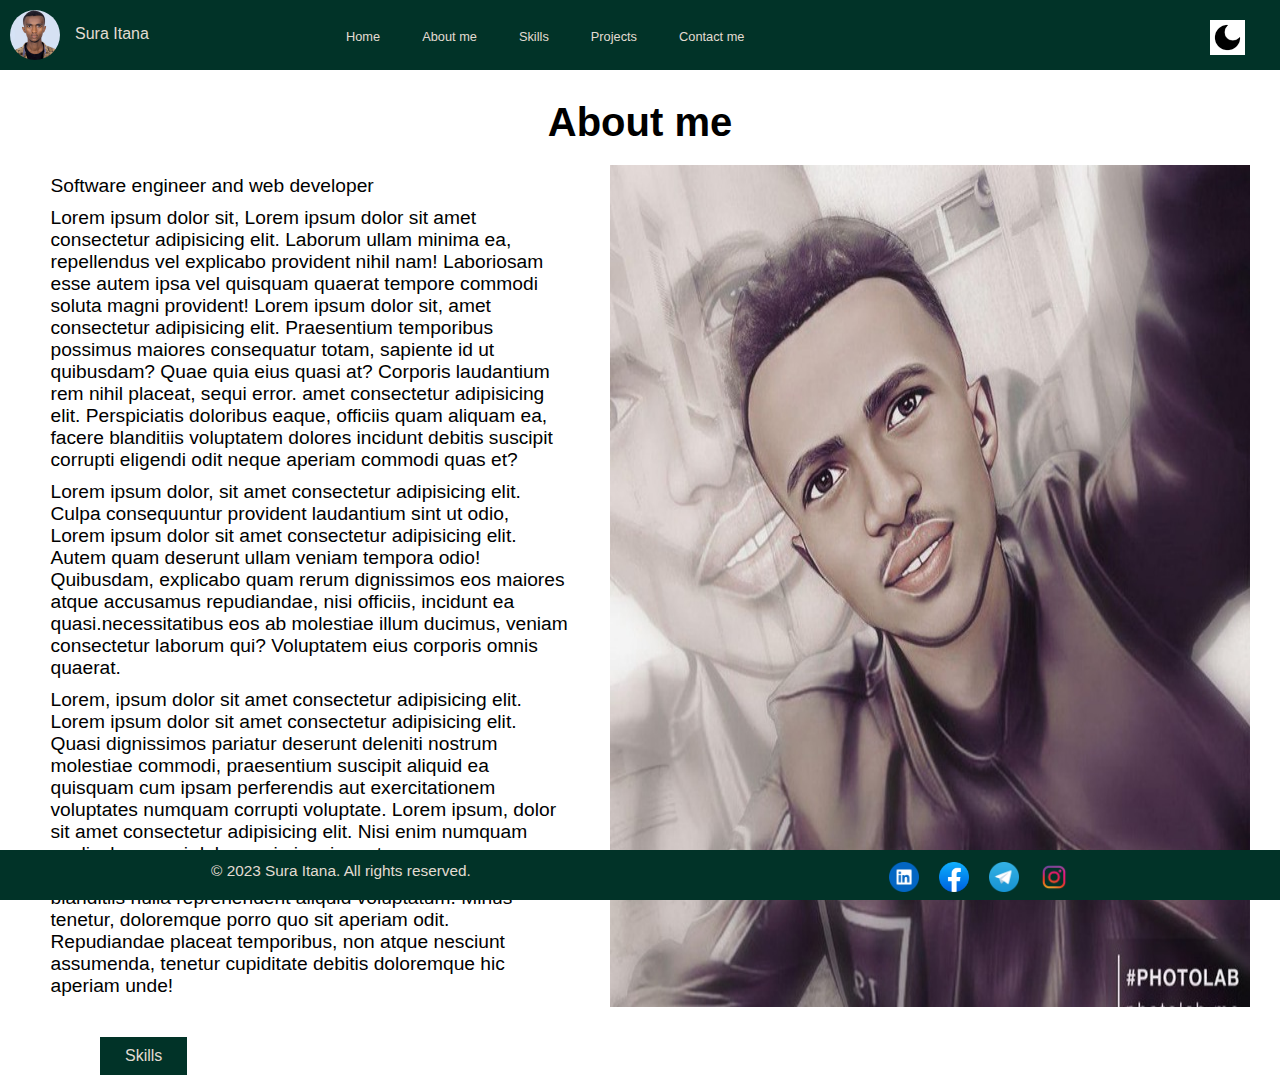
==== about.html @ 055277bd "publish" ====
<!DOCTYPE html>
<html lang="en">

<head>
    <meta charset="UTF-8">
    <meta name="viewport" content="width=device-width, initial-scale=1.0">
    <title>About</title>
    <link rel="stylesheet" href="css/styles.css">
    <script src="js/myjs.js" defer></script>
</head>

<body>
    <header>
        <div id="mylogo">
            <img id='logo' src="images/Screenshot_20221011-222046_Lightroom(1).jpg" alt="logo">
            <p>Sura Itana</p>
        </div>


        <nav id="navigation">
            <div>
                <div class="Normal-menu">
                    <a href="index.html">Home</a>
                    <a href="about.html">About me</a>
                    <a href="skills.html">Skills</a>
                    <a href="projects.html">Projects</a>
                    <a href="contact.html">Contact me</a>
                </div>
                <div class="dropdown">
                    <a href="index.html">Home</a>
                    <div class="dropdown-menu">
                        <a href="about.html">About me</a>
                        <a href="skills.html">Skills</a>
                        <a href="projects.html">Projects</a>
                        <a href="contact.html">Contact me</a>
                    </div>
                </div>


            </div>
        </nav>
        <div id="ni">
            <button id="NightMode"><img src="images/icons/darkmodepng.png" alt="NightMode"></button>
            <button id="BrightMode"><img src="images/icons/brightModepng.png" alt="BrightMode"></button>
        </div>




    </header>


    <main class="aboutme">
        <h1>About me</h1>

        <div class="aboutme-wrapper">
            <aside>
                <p>Software engineer and web developer</p>
                <p>Lorem ipsum dolor sit, Lorem ipsum dolor sit amet consectetur adipisicing elit. Laborum ullam minima ea, repellendus vel explicabo provident nihil nam! Laboriosam esse autem ipsa vel quisquam quaerat tempore commodi soluta magni provident!
                    Lorem ipsum dolor sit, amet consectetur adipisicing elit. Praesentium temporibus possimus maiores consequatur totam, sapiente id ut quibusdam? Quae quia eius quasi at? Corporis laudantium rem nihil placeat, sequi error. amet consectetur
                    adipisicing elit. Perspiciatis doloribus eaque, officiis quam aliquam ea, facere blanditiis voluptatem dolores incidunt debitis suscipit corrupti eligendi odit neque aperiam commodi quas et?</p>
                <p>Lorem ipsum dolor, sit amet consectetur adipisicing elit. Culpa consequuntur provident laudantium sint ut odio, Lorem ipsum dolor sit amet consectetur adipisicing elit. Autem quam deserunt ullam veniam tempora odio! Quibusdam, explicabo
                    quam rerum dignissimos eos maiores atque accusamus repudiandae, nisi officiis, incidunt ea quasi.necessitatibus eos ab molestiae illum ducimus, veniam consectetur laborum qui? Voluptatem eius corporis omnis quaerat.</p>
                <p>Lorem, ipsum dolor sit amet consectetur adipisicing elit. Lorem ipsum dolor sit amet consectetur adipisicing elit. Quasi dignissimos pariatur deserunt deleniti nostrum molestiae commodi, praesentium suscipit aliquid ea quisquam cum ipsam
                    perferendis aut exercitationem voluptates numquam corrupti voluptate. Lorem ipsum, dolor sit amet consectetur adipisicing elit. Nisi enim numquam explicabo, sequi dolore animi maiores tempora exercitationem illo, repellat unde minima
                    magni error sunt blanditiis nulla reprehenderit aliquid voluptatum. Minus tenetur, doloremque porro quo sit aperiam odit. Repudiandae placeat temporibus, non atque nesciunt assumenda, tenetur cupiditate debitis doloremque hic aperiam
                    unde!
                </p>
            </aside>
            <img src="images/photo_2022-05-23_20-54-19.jpg" id="aboutImg" alt="myPhoto">
        </div>

        <button class="Buttons">Skills</button>
    </main>
    <footer>
        <div class="social-media">
            <a href="https://www.linkedin.com/in/surraa-i/"><img src="images/icons/inkedin.png" alt="LinkedIn"></a>
            <a href="https://www.facebook.com/sura.itana.1"><img src="images/icons/2021_Facebook_icon.svg.png" alt="Facebook"></a>
            <a href="https://t.me/surraa777"><img src="images/icons/Telegram_logo.svg.png" alt="telegram"></a>
            <a href="https://www.instagram.com/suraitana/"><img src="images/icons/instagram.png" alt="Instagram"></a>

        </div>
        <p>&copy; 2023 Sura Itana. All rights reserved.</p>
    </footer>
</body>

</html>
---- css/styles.css ----
:root {
    --bright: #e3dcd2;
    --orange: #cc8b65;
    --dark-blue: #013328;
    --dark-black: #100c0d;
}


/* Bright mode styles */

body.bright-mode {
    background-color: #fff;
    color: #111;
}

#navigation.bright-mode a {
    color: #111;
}

#navigation.bright-mode a:hover {
    background-color: #111;
    color: #fff;
}

header.bright-mode {
    background-color: #f1f1f1;
}

footer.bright-mode {
    background-color: #f1f1f1;
}


/* Night mode styles */

body.night-mode {
    background-color: #111;
    color: #fff;
}

#navigation a {
    color: #fff;
}

#navigation a:hover {
    background-color: #fff;
    color: #111;
}

header {
    background-color: #333;
}

footer {
    background-color: #333;
}

* {
    margin: 0;
    padding: 0;
    font-family: Arial, Helvetica, sans-serif;
}


/*Home page*/

#mylogo {
    display: flex;
    margin: 10px;
    float: left;
}

#mylogo img {
    margin-top: 0;
}

#mylogo p {
    color: var(--orange);
    margin-top: 15px;
    display: none;
}

#logo {
    width: 50px;
    height: 50px;
    border-radius: 50%;
}

#navigation {
    text-align: center;
    position: relative;
}

#navigation a {
    margin-top: 15px;
    list-style: none;
    margin-left: 10px;
    display: block;
    float: left;
    position: relative;
}

#navigation a {
    text-decoration: none;
    color: var(--bright);
    text-align: center;
    padding: 14px 16px;
    display: block;
}

#navigation a:hover {
    background-color: var(--bright);
    color: var(--dark-black);
}

#navigation a:active {
    background-color: var(--orange);
    color: #100c0d;
}

header button {
    float: right;
    margin: 10px;
}

header button img {
    width: 35px;
    height: 35px;
}

#BrightMode {
    display: none;
}

header {
    width: 100%;
    height: 70px;
    background-color: var(--dark-blue);
    margin-bottom: 30px;
}

.wh {
    color: azure;
}

#banner h2 {
    font-size: 40px;
    margin-bottom: 50px;
}

#navigation .dropdown {
    display: block;
}

.Normal-menu {
    display: none;
}

#navigation .dropdown-menu {
    display: none;
    position: absolute;
    background-color: var(--dark-blue);
}

#navigation div.dropdown:hover>div.dropdown-menu {
    margin-left: 60px;
    margin-top: 60px;
    display: flex;
    flex-direction: column;
}


/*#navigation .dropdown-menu a {
    display: block;
}*/

#navigation .dropdown-menu a {
    display: block;
    color: var(--bright);
    text-decoration: none;
    width: max-content;
}

#navigation .dropdown-menu a:hover {
    background-color: var(--bright);
    color: var(--dark-black);
}


/*banner....*/

footer a img {
    width: 30px;
    height: 30px;
}

footer {
    margin-top: 10px;
    box-sizing: border-box;
    height: 50px;
    background-color: var(--dark-blue);
    display: flex;
    flex-direction: row-reverse;
    justify-content: space-around;
    flex-wrap: nowrap;
    padding: 12px;
    width: 100%;
    position: fixed;
    left: 0px;
    bottom: 0px;
}

footer p {
    color: var(--bright);
    font-size: 10px;
}

.social-media a {
    margin-left: 20px;
}

.social-media {
    display: flex;
    flex-wrap: nowrap;
}

#banner {
    padding-top: 300px;
    max-width: 100%;
    height: 700px;
    background-image: url('/src/images/Screenshot_20220704-215740_Lightroom.jpg');
    background-repeat: no-repeat;
    background-position: right;
    text-align: center;
}

#banner h1 {
    color: var(--orange);
    font-size: 100px;
}

button:hover {
    color: white;
}

button {
    background-color: var(--dark-blue);
    /* Green */
    border: none;
    color: var(--bright);
    padding: 10px 25px;
    text-align: center;
    text-decoration: none;
    display: inline-block;
    font-size: 16px;
}

button:hover {
    border: 2px solid yellow;
}

.Buttons {
    margin: 10px 100px;
}

main h1 {
    font-size: 40px;
    text-align: center;
}

aside p {
    margin: 10px 20px;
}

#aboutImg {
    max-width: 100%;
    display: none;
}

.skillsImg img {
    width: 80px;
    height: 100px;
    margin: 10px;
}

.skills {
    width: 100%;
    max-height: 500px;
    text-align: center;
    margin: 40px 0;
}

.skillsImg {
    margin: 30px auto;
    width: 300px;
    display: flex;
    flex-wrap: wrap;
    justify-content: center;
    align-items: center;
}

.contact {
    width: 300px;
    height: max-content;
    margin: 150px auto;
}

.contact input {
    width: 280px;
    margin: 10px;
}

.contact #message {
    width: 280px;
    overflow-wrap: normal;
    margin-left: 10px;
}

#projects {
    text-align: center;
}

#projects p {
    margin-top: 10px;
    margin-bottom: 30px;
    width: fit-content;
}

#projects img {
    max-width: 100%;
}

#contactForm {
    margin-left: 6vw;
}


/*tablets*/

@media screen and (min-width:481px) {
    header {
        display: grid;
        grid-template-columns: 2fr 5fr 1fr;
    }
    #navigation {
        display: inline-block;
        justify-content: space-around;
    }
    .dropdown {
        display: none;
        pointer-events: none;
    }
    #navigation .dropdown a {
        display: none;
    }
    .Normal-menu {
        display: flex;
        flex-shrink: 1;
        font-size: 1.2vw;
    }
    .hm {
        width: 100px;
        float: left;
    }
    .skillsImg {
        margin: 30px auto;
        width: 500px;
        height: auto;
        display: flex;
        flex-wrap: wrap;
        justify-content: center;
        align-items: center;
        gap: 2%;
    }
    .ProjectsContainer div {
        width: 45%;
        margin: 2%;
    }
    .ProjectsContainer {
        display: flex;
        flex-wrap: wrap;
    }
    .ProjectsContainer img {
        max-width: 100%;
        height: auto;
    }
    .aboutme-wrapper {
        display: flex;
        margin: 20px;
        justify-content: space-around;
        flex-wrap: wrap;
    }
    #aboutImg {
        display: block;
        max-width: 50vw;
    }
    .aboutme aside {
        max-width: 45%;
        font-size: 1.5vw;
    }
    .aboutme-wrapper {
        display: flex;
        flex-basis: auto;
    }
    .contact {
        width: 480px;
        height: max-content;
        margin: 150px auto;
    }
    .contact input {
        width: 470px;
        margin: 10px;
    }
    .contact #message {
        min-width: 470px;
        overflow-wrap: normal;
        margin-left: 10px;
    }
    footer p {
        color: var(--bright);
        font-size: 1.5vw;
    }
}


/*desktop*/

@media screen and (min-width:769px) {
    .Normal-menu {
        display: flex;
        flex-shrink: 1;
        font-size: 1vw;
    }
    footer p {
        color: var(--bright);
        font-size: 1.2vw;
    }
    #mylogo p {
        color: var(--bright);
        margin-top: 15px;
        margin-left: 15px;
        display: block;
    }
    .dropdown {
        display: none;
        pointer-events: none;
    }
    .dropdown-menu {
        display: none;
    }
    .contact {
        width: 900px;
        height: 500px;
    }
    #message {
        display: block;
        margin-bottom: 20px;
    }
    .ProjectsContainer div {
        width: 27%;
        margin: 2%;
    }
    .ProjectsContainer {
        display: flex;
    }
    .ProjectsContainer img {
        max-width: 100%;
        height: auto;
    }
}


/*mobile landscape*/

@media screen and (orientation: landscape) and (min-width:320px) and (max-width:769px) {
    #projects {
        text-align: center;
        margin: 10px 5%;
    }
    #projects div {
        display: block;
        width: 90%;
        margin: 10px auto;
    }
    #projects p {
        margin-top: 10px;
        margin-bottom: 30px;
        width: fit-content;
    }
    #projects img {
        max-width: 100%;
    }
    .skills {
        margin: 10% auto;
        width: 700px;
    }
    .skillsImg {
        margin: 30px auto;
        width: 700px;
        height: auto;
        display: flex;
        flex-wrap: wrap;
        justify-content: center;
        align-items: center;
        gap: 2%;
    }
}
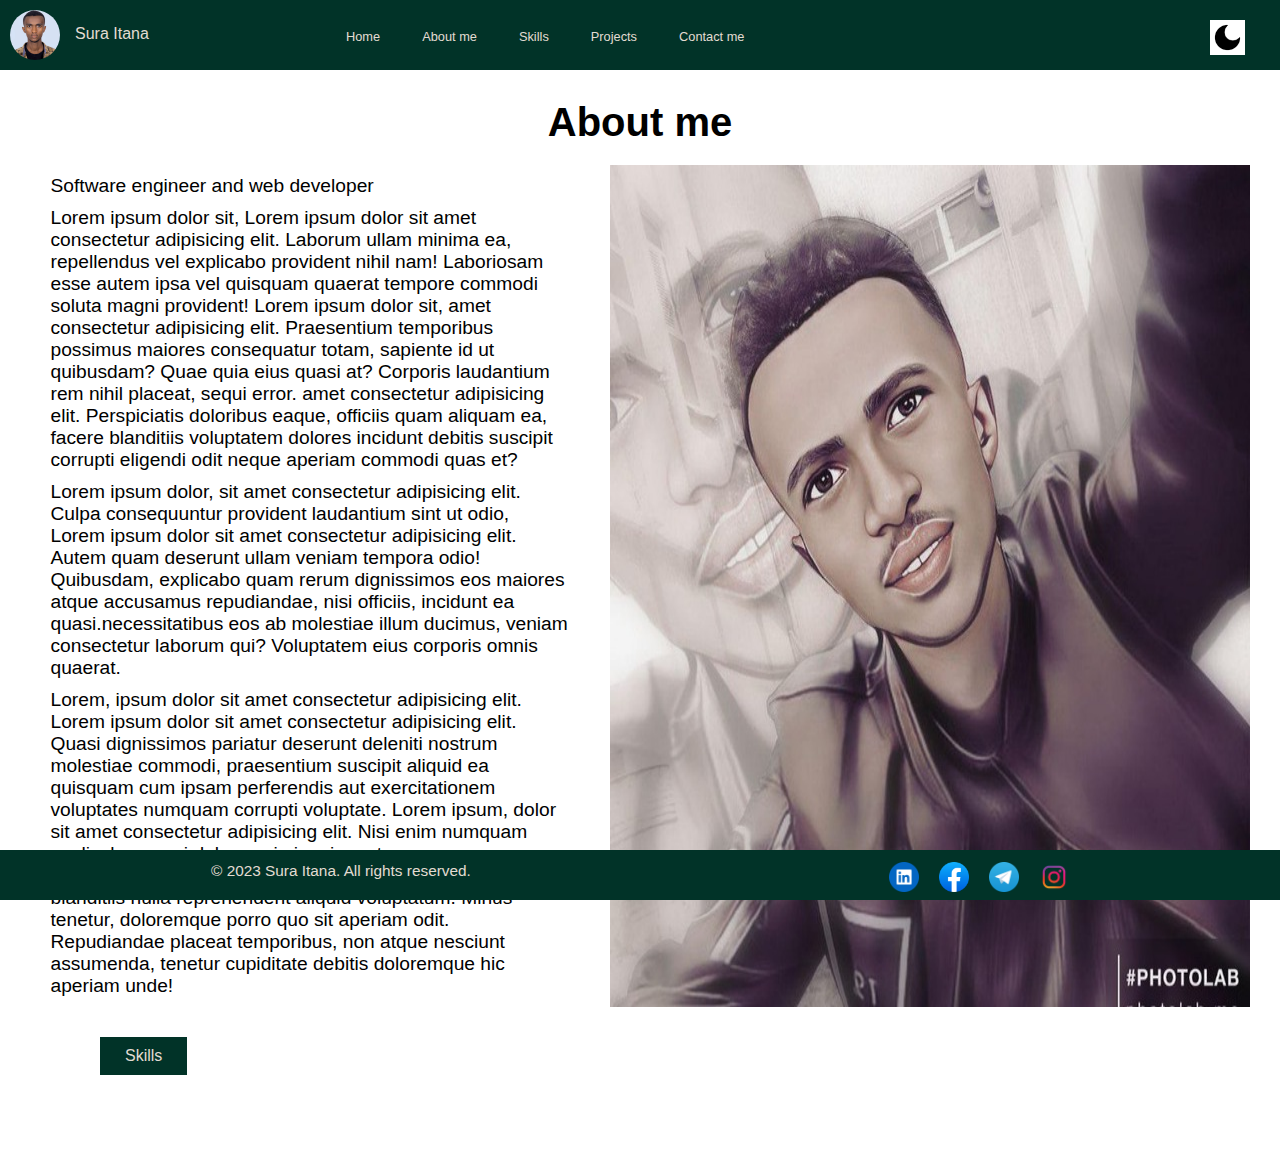
==== commit 66eba91e: "published" ====
--- a/about.html
+++ b/about.html
@@ -70,7 +70,7 @@
             <img src="images/photo_2022-05-23_20-54-19.jpg" id="aboutImg" alt="myPhoto">
         </div>
 
-        <button class="Buttons">Skills</button>
+        <button class="Buttons" id="skillsbtn">Skills</button>
     </main>
     <footer>
         <div class="social-media">
--- a/css/styles.css
+++ b/css/styles.css
@@ -228,10 +228,15 @@
     padding-top: 300px;
     max-width: 100%;
     height: 700px;
-    background-image: url('/src/images/Screenshot_20220704-215740_Lightroom.jpg');
+    background-image: url('/images/Screenshot_20220704-215740_Lightroom.jpg');
     background-repeat: no-repeat;
     background-position: right;
     text-align: center;
+}
+
+label {
+    display: block;
+    margin-top: 10px;
 }
 
 #banner h1 {
@@ -299,6 +304,10 @@
     align-items: center;
 }
 
+#skillsbtn {
+    margin-bottom: 100px;
+}
+
 .contact {
     width: 300px;
     height: max-content;
